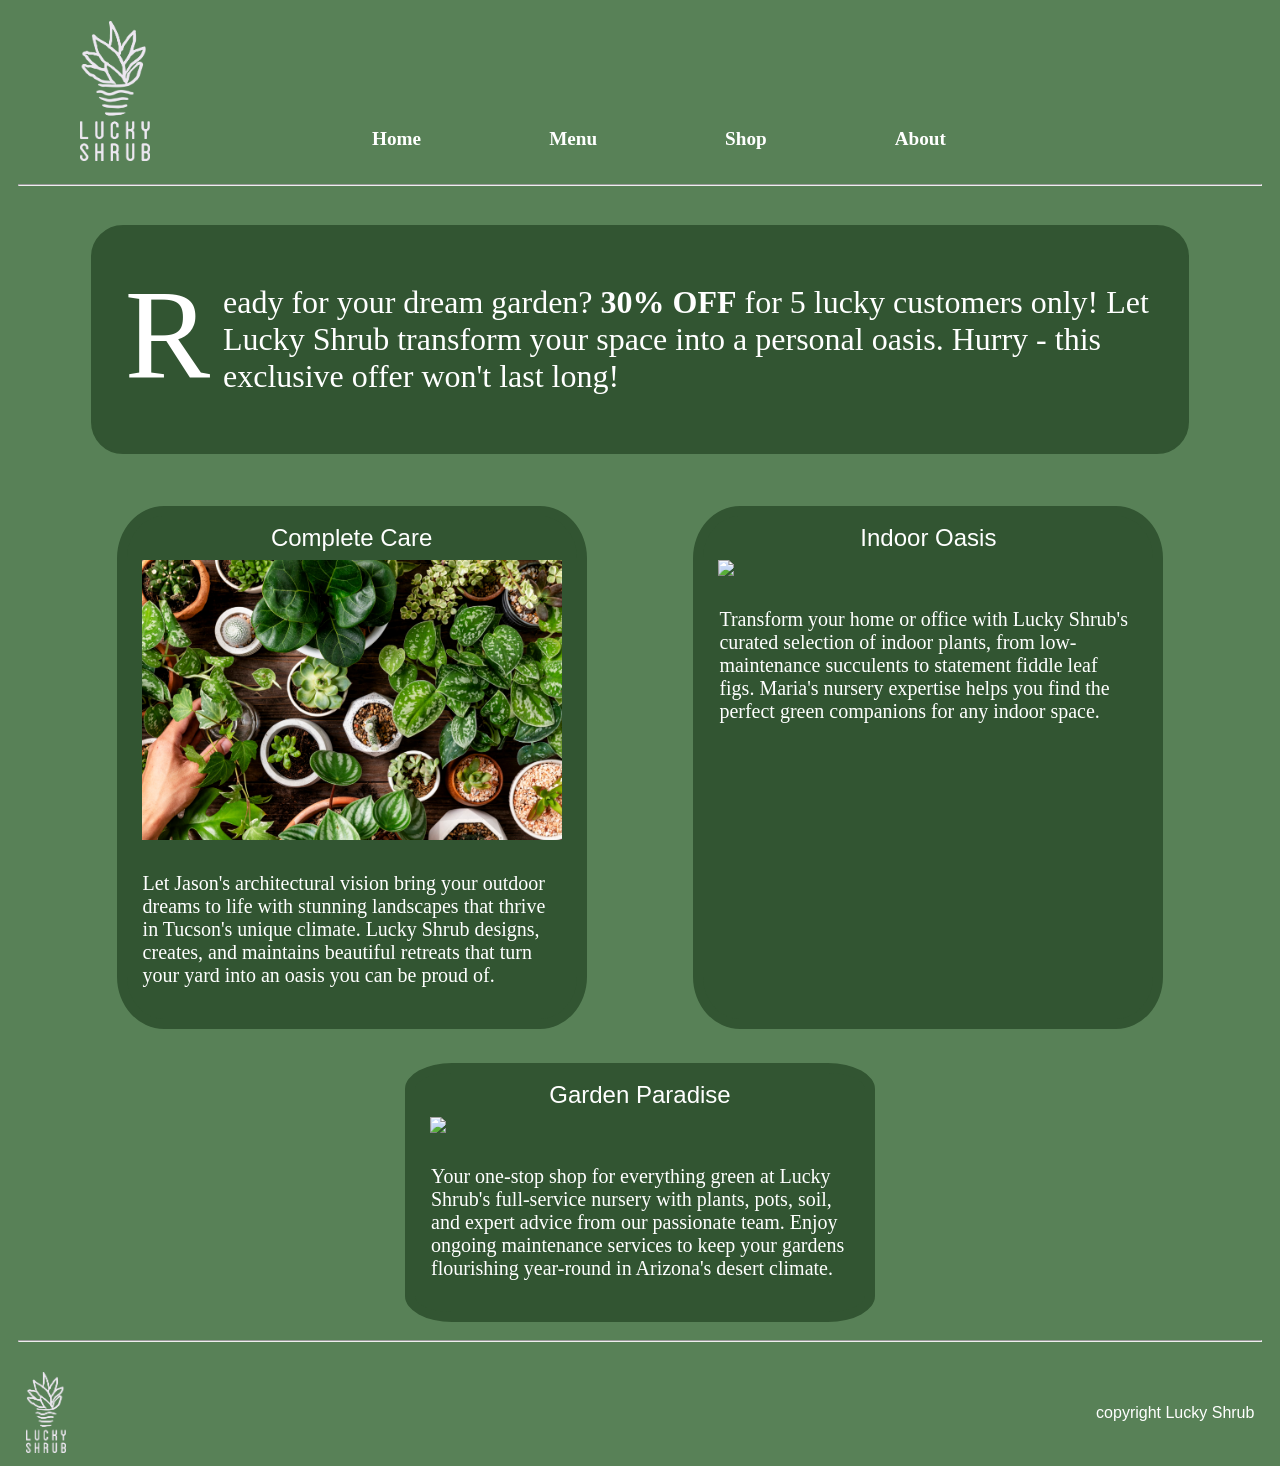
==== frontend/index.html @ 168ce56a "fixed project structure" ====
<!DOCTYPE html>
<html lang="en">
<head>
    <meta charset="UTF-8">
    <meta name="viewport" content="width=device-width, initial-scale=1.0">
    <link rel="stylesheet" href="styles.css">
    <title>Document</title>
</head>
<body>
    <header>
        <div class="logo">
            <img src="../assets/logo.png" alt="logo" width="70rem">
        </div>
        <nav>
            <ul>
                <li><a class="home-btn" href="#">Home</a></li>
                <li><a class="menu-btn" href="#">Menu</a></li>
                <li><a class="shop-btn" href="#">Shop</a></li>
                <li><a class="about-btn" href="#">About</a></li>
            </ul>
        </nav>
    </header>
   <hr >
    <main>
         
<div class="hero">
    
    <div class="Sale">
        <div class="banner">
        <p class="about">Ready for your dream garden? <b>30% OFF</b> for 5 lucky customers only!
Let Lucky Shrub transform your space into a personal oasis.
Hurry - this exclusive offer won't last long!

        </p>
</div>
    </div>
    <div class="container">
    <div class="cards card1">
        <p class="figure">Complete Care</p>
        <img class="plants" src="../assets/plant2.jpg">
        <p class="para">Let Jason's architectural vision bring your outdoor dreams to life with stunning landscapes that thrive in Tucson's unique climate. Lucky Shrub designs, creates, and maintains beautiful retreats that turn your yard into an oasis you can be proud of.</p>
    </div>
    <div class="cards card2">
        <p class="figure">Indoor Oasis</p>
        <img class="plants" src="../assets/plant1.jpg">
        <p class="para">Transform your home or office with Lucky Shrub's curated selection of indoor plants, from low-maintenance succulents to statement fiddle leaf figs. Maria's nursery expertise helps you find the perfect green companions for any indoor space.</p>
    </div>
    <div class="cards card3">
        <p class="figure">Garden Paradise</p>
        <img class="plants" src="../assets/plant3.jpg">
        <p class="para">Your one-stop shop for everything green at Lucky Shrub's full-service nursery with plants, pots, soil, and expert advice from our passionate team. Enjoy ongoing maintenance services to keep your gardens flourishing year-round in Arizona's desert climate.</p>
    </div>
    </div>
</div>
    </main>
    <hr>
    <footer>
        <div class="end">
       <img class="small-img" src="../assets/logo.png">
       <p class="end-text">copyright Lucky Shrub</p>
       </div>
    </footer>
    <script>
        let homebutton=document.querySelector('.home-btn');
        homebutton.addEventListener("click",(e)=>{
e.preventDefault();
window.scrollTo({
    top:100,
    behavior:"smooth"
})
})
    let Menubtn=document.querySelector('.menu-btn');
        Menubtn.addEventListener("click",(e)=>{
e.preventDefault();
window.scrollTo({
    top:400,
    behavior:"smooth"
})
        })
        let Aboutbtn=document.querySelector('.about-btn');
        Aboutbtn.addEventListener("click",(e)=>{
e.preventDefault();
window.scrollTo({
    top:1000,
    behavior:"smooth"
})
        })
        let Shopbtn=document.querySelector(".shop-btn");
        Shopbtn.addEventListener("click",(e)=>{
            e.preventDefault();
            alert("Shopping Will be Allowed Soon!");
        })
    </script>
</body>
</html>
---- frontend/styles.css ----
*{
    margin:0;
    padding: 0;
}
body{
    background-color: #588157;

}
header{
    background-color: #588157;
    display: flex;
    flex-direction: row;
align-items: center;
    min-height: 15vh;
    width: 100%;

}
.logo{
    display: flex;
padding-left: 4rem;
margin: 1rem 1rem 0 1rem;
}
nav{

    display: flex;
    flex-direction: row;

    height: fit-content;
    margin-top: 6rem;
margin-right: 10%;
    width: 100%;
justify-content: center;
padding: 1rem 0 0 0;

}
ul{
    list-style: none;
    display: flex;
    column-gap: 6rem;
}
li{ 
font-size: larger;
    padding: 1rem;
    transition: all 0.2s ease-in;
    border-radius: 2rem;
}
a{
color: white;
text-decoration: none;
font-weight: bold;

}
li:hover{
    background-color: #325532;
    
    transform: scale(1.1);
}
hr{
    margin:2vh;
    color: #588157;
}
.hero{
    display: flex;
flex-wrap: wrap;
   flex-direction:row ;
   min-height: 100vh;
   width: auto;
   background-color: #588157;
   margin-right: 2rem;
   margin-left: 2rem;
}
.Sale{
    display: flex;
    justify-content: center;
    align-items: center;
    height: 30vh;
    width: 100%;
    background-color: #588157;
}
.banner{
    display: flex;
    align-items: center;
min-height: 25vh;
background-color: #325532;
   max-width: 90%;
    border-radius: 2rem;
    font-size: xx-large;
    border:2px solid #325532;
    transition: all 0.3s ease-in;
}
.banner:hover{
    background-color:#233f23;
    cursor: pointer;
}
.banner p{
    font-size: 2rem;
    color:white;
    font-family:   'Times New Roman', serif;
    padding-left: 2rem;
}
.Sale p::first-letter {
  float: left;
  font-size: 4em;
  line-height: 0.8;
  padding-right: 0.1em;
}
.container{
    margin: 0;
    display: flex;
    flex-wrap: wrap;
    height: fit-content;
    width: 100%;
    justify-content: space-around;
    background-color: #588157;
    gap: 0.1rem;
    margin-right: 2rem;
    margin-left: 2rem;
}
.cards{
    display: flex;
flex-direction: column;
align-items: center;
padding-bottom: 1rem;
    margin: 2rem 2rem 0 2rem;
    background-color: #325532;
    border: 10px solid #325532;
    border-radius: 10%;
    max-width: 450px;
    transition: all 0.2s ease-in;
    color:white;
   
}
.para{
    margin-top: 1rem;
    font-size: 1.25rem;
    padding: 1rem;
}
.figure{
    text-align: center;
 
    font-size: x-large;
    font-family: 'Segoe UI', Tahoma, Geneva, Verdana, sans-serif;
    margin: 0.5rem;
    color: white;
}
.cards:hover{
    transform: scale(1.05);
background-color:#233f23;
    cursor: pointer;
}
.plants{
    width: 420px;
    
}
footer {
     width: 100%;
  background-color: #588157;
  padding: 1vw 2vw;
   box-sizing: border-box;
        }
        
  .end {
     display: flex;
      justify-content: space-between;
      align-items: center;
      width: 100%;
        }
        
  .small-img {
      width: 40px;
     height: auto;
        }
        
.end-text {
   color: white;
   margin: 0;
   font-family: Arial, sans-serif;
        }
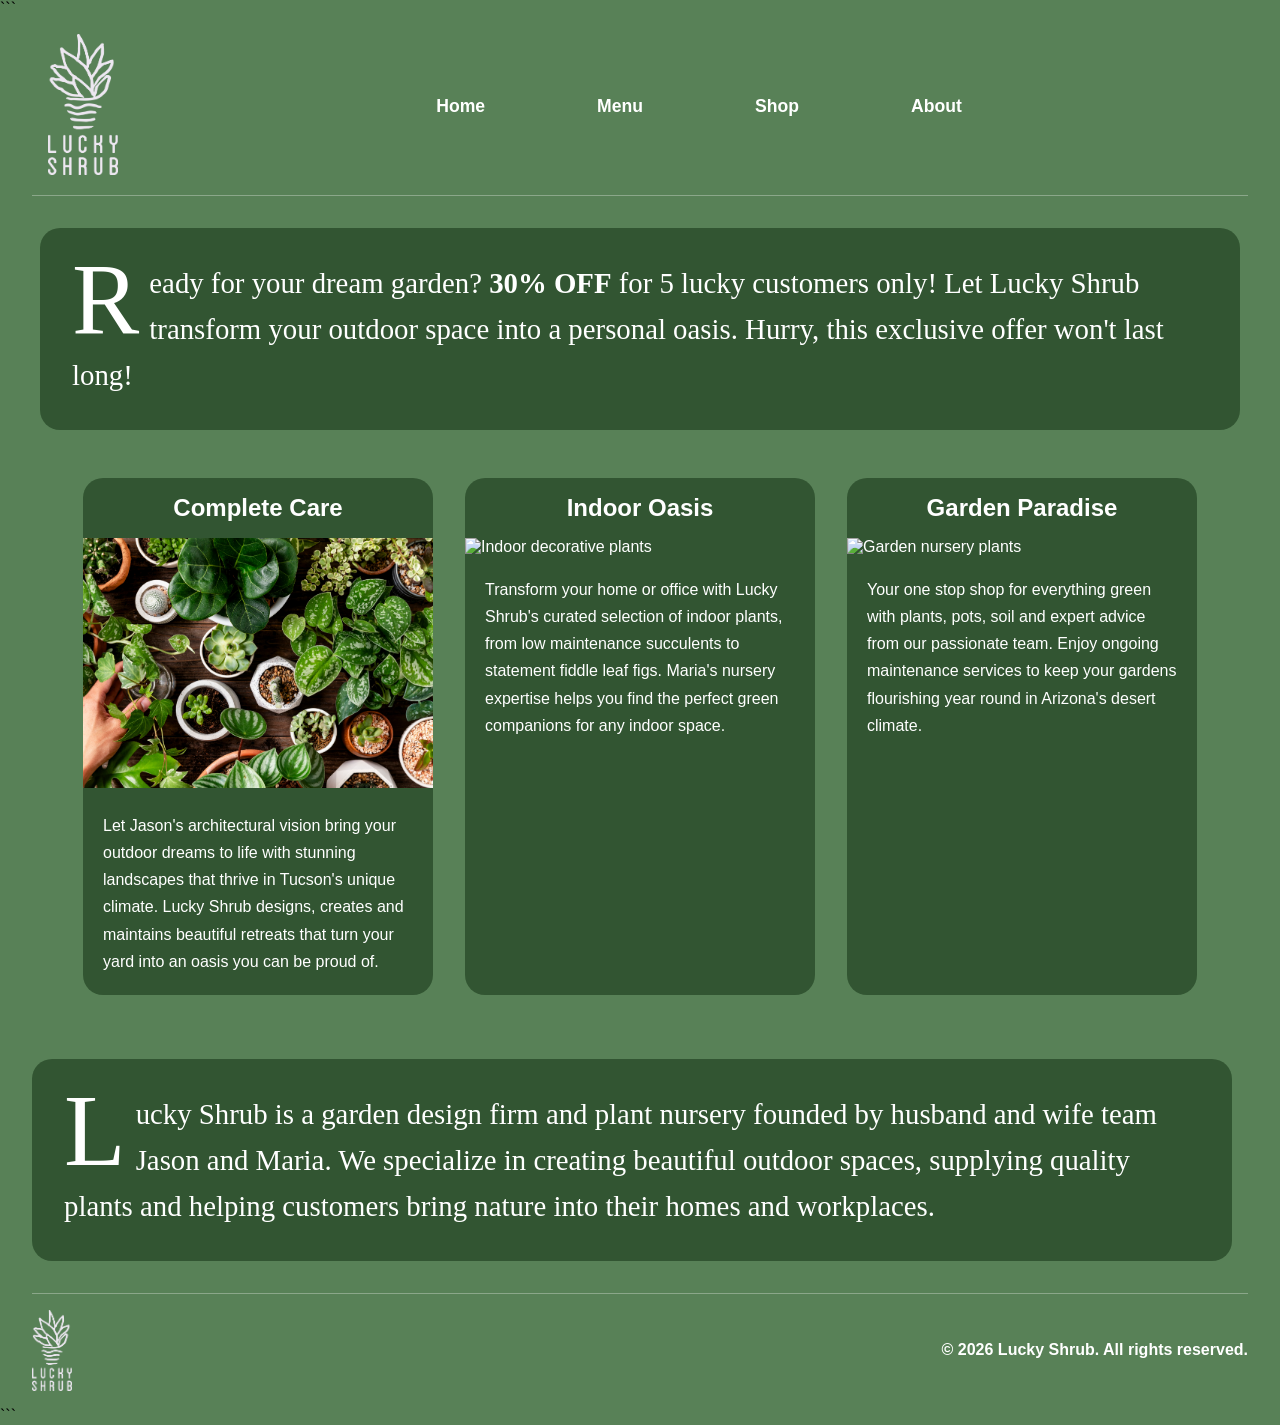
==== commit f490fd0a: "Fixed responsivenes issue" ====
--- a/frontend/index.html
+++ b/frontend/index.html
@@ -1,95 +1,140 @@
 <!DOCTYPE html>
+
 <html lang="en">
 <head>
     <meta charset="UTF-8">
     <meta name="viewport" content="width=device-width, initial-scale=1.0">
+    <title>Lucky Shrub</title>
     <link rel="stylesheet" href="styles.css">
-    <title>Document</title>
 </head>
 <body>
-    <header>
-        <div class="logo">
-            <img src="../assets/logo.png" alt="logo" width="70rem">
-        </div>
-        <nav>
-            <ul>
-                <li><a class="home-btn" href="#">Home</a></li>
-                <li><a class="menu-btn" href="#">Menu</a></li>
-                <li><a class="shop-btn" href="#">Shop</a></li>
-                <li><a class="about-btn" href="#">About</a></li>
-            </ul>
-        </nav>
-    </header>
-   <hr >
-    <main>
-         
-<div class="hero">
-    
-    <div class="Sale">
-        <div class="banner">
-        <p class="about">Ready for your dream garden? <b>30% OFF</b> for 5 lucky customers only!
-Let Lucky Shrub transform your space into a personal oasis.
-Hurry - this exclusive offer won't last long!
 
+```
+<header>
+    <div class="logo">
+        <img src="../assets/logo.png" alt="Lucky Shrub Logo">
+    </div>
+
+    <nav>
+        <ul>
+            <li><a href="#home">Home</a></li>
+            <li><a href="#services">Menu</a></li>
+            <li><a href="#" class="shop-btn">Shop</a></li>
+            <li><a href="#about">About</a></li>
+        </ul>
+    </nav>
+</header>
+
+<hr>
+
+<main id="home">
+
+    <section class="hero">
+
+        <section class="Sale">
+            <div class="banner">
+                <p>
+                    Ready for your dream garden?
+                    <strong>30% OFF</strong> for 5 lucky customers only!
+                    Let Lucky Shrub transform your outdoor space into a personal oasis.
+                    Hurry, this exclusive offer won't last long!
+                </p>
+            </div>
+        </section>
+
+        <section class="container" id="services">
+
+            <article class="cards">
+                <h2 class="figure">Complete Care</h2>
+
+                <img
+                    class="plants"
+                    src="../assets/plant2.jpg"
+                    alt="Beautiful outdoor garden">
+
+                <p class="para">
+                    Let Jason's architectural vision bring your outdoor dreams
+                    to life with stunning landscapes that thrive in Tucson's
+                    unique climate. Lucky Shrub designs, creates and maintains
+                    beautiful retreats that turn your yard into an oasis you
+                    can be proud of.
+                </p>
+            </article>
+
+            <article class="cards">
+                <h2 class="figure">Indoor Oasis</h2>
+
+                <img
+                    class="plants"
+                    src="../assets/plant1.jpg"
+                    alt="Indoor decorative plants">
+
+                <p class="para">
+                    Transform your home or office with Lucky Shrub's curated
+                    selection of indoor plants, from low maintenance succulents
+                    to statement fiddle leaf figs. Maria's nursery expertise
+                    helps you find the perfect green companions for any indoor
+                    space.
+                </p>
+            </article>
+
+            <article class="cards">
+                <h2 class="figure">Garden Paradise</h2>
+
+                <img
+                    class="plants"
+                    src="../assets/plant3.jpg"
+                    alt="Garden nursery plants">
+
+                <p class="para">
+                    Your one stop shop for everything green with plants,
+                    pots, soil and expert advice from our passionate team.
+                    Enjoy ongoing maintenance services to keep your gardens
+                    flourishing year round in Arizona's desert climate.
+                </p>
+            </article>
+
+        </section>
+
+        <section id="about" style="margin-top:4rem;">
+            <div class="banner">
+                <p>
+                    Lucky Shrub is a garden design firm and plant nursery
+                    founded by husband and wife team Jason and Maria.
+                    We specialize in creating beautiful outdoor spaces,
+                    supplying quality plants and helping customers bring
+                    nature into their homes and workplaces.
+                </p>
+            </div>
+        </section>
+
+    </section>
+
+</main>
+
+<hr>
+
+<footer>
+    <div class="end">
+        <img
+            class="small-img"
+            src="../assets/logo.png"
+            alt="Lucky Shrub Logo">
+
+        <p class="end-text">
+            © 2026 Lucky Shrub. All rights reserved.
         </p>
-</div>
     </div>
-    <div class="container">
-    <div class="cards card1">
-        <p class="figure">Complete Care</p>
-        <img class="plants" src="../assets/plant2.jpg">
-        <p class="para">Let Jason's architectural vision bring your outdoor dreams to life with stunning landscapes that thrive in Tucson's unique climate. Lucky Shrub designs, creates, and maintains beautiful retreats that turn your yard into an oasis you can be proud of.</p>
-    </div>
-    <div class="cards card2">
-        <p class="figure">Indoor Oasis</p>
-        <img class="plants" src="../assets/plant1.jpg">
-        <p class="para">Transform your home or office with Lucky Shrub's curated selection of indoor plants, from low-maintenance succulents to statement fiddle leaf figs. Maria's nursery expertise helps you find the perfect green companions for any indoor space.</p>
-    </div>
-    <div class="cards card3">
-        <p class="figure">Garden Paradise</p>
-        <img class="plants" src="../assets/plant3.jpg">
-        <p class="para">Your one-stop shop for everything green at Lucky Shrub's full-service nursery with plants, pots, soil, and expert advice from our passionate team. Enjoy ongoing maintenance services to keep your gardens flourishing year-round in Arizona's desert climate.</p>
-    </div>
-    </div>
-</div>
-    </main>
-    <hr>
-    <footer>
-        <div class="end">
-       <img class="small-img" src="../assets/logo.png">
-       <p class="end-text">copyright Lucky Shrub</p>
-       </div>
-    </footer>
-    <script>
-        let homebutton=document.querySelector('.home-btn');
-        homebutton.addEventListener("click",(e)=>{
-e.preventDefault();
-window.scrollTo({
-    top:100,
-    behavior:"smooth"
-})
-})
-    let Menubtn=document.querySelector('.menu-btn');
-        Menubtn.addEventListener("click",(e)=>{
-e.preventDefault();
-window.scrollTo({
-    top:400,
-    behavior:"smooth"
-})
-        })
-        let Aboutbtn=document.querySelector('.about-btn');
-        Aboutbtn.addEventListener("click",(e)=>{
-e.preventDefault();
-window.scrollTo({
-    top:1000,
-    behavior:"smooth"
-})
-        })
-        let Shopbtn=document.querySelector(".shop-btn");
-        Shopbtn.addEventListener("click",(e)=>{
+</footer>
+
+<script>
+    document.querySelector(".shop-btn")
+        .addEventListener("click", (e) => {
             e.preventDefault();
-            alert("Shopping Will be Allowed Soon!");
-        })
-    </script>
+            alert("Online shopping will be available soon!");
+        });
+</script>
+```
+
 </body>
 </html>
--- a/frontend/styles.css
+++ b/frontend/styles.css
@@ -1,178 +1,242 @@
-*{
-    margin:0;
-    padding: 0;
-}
-body{
-    background-color: #588157;
-
-}
-header{
-    background-color: #588157;
-    display: flex;
-    flex-direction: row;
+* {
+  margin: 0;
+  padding: 0;
+  box-sizing: border-box;
+  }
+
+body {
+background-color: #588157;
+font-family: Arial, Helvetica, sans-serif;
+}
+
+
+
+header {
+background-color: #588157;
+display: flex;
 align-items: center;
-    min-height: 15vh;
+min-height: 15vh;
+width: 100%;
+padding: 1rem 0;
+}
+
+.logo {
+padding-left: 3rem;
+}
+
+.logo img {
+width: 70px;
+height: auto;
+}
+
+nav {
+width: 100%;
+display: flex;
+justify-content: center;
+}
+
+nav ul {
+list-style: none;
+display: flex;
+gap: 4rem;
+}
+
+nav li {
+padding: 1rem 1.5rem;
+border-radius: 2rem;
+transition: all 0.25s ease;
+}
+
+nav li:hover {
+background-color: #325532;
+transform: translateY(-2px);
+}
+
+nav a {
+color: white;
+text-decoration: none;
+font-size: 1.1rem;
+font-weight: bold;
+}
+
+
+
+hr {
+border: none;
+height: 1px;
+background-color: rgba(255,255,255,0.3);
+margin: 0 2rem;
+}
+
+
+
+.hero {
+width: 100%;
+padding: 2rem;
+}
+
+
+
+.Sale {
+display: flex;
+justify-content: center;
+margin-bottom: 3rem;
+}
+
+.banner {
+background-color: #325532;
+max-width: 1200px;
+width: 100%;
+border-radius: 20px;
+padding: 2rem;
+transition: all 0.3s ease;
+}
+
+.banner:hover {
+background-color: #233f23;
+cursor: pointer;
+}
+
+.banner p {
+color: white;
+font-size: 1.8rem;
+line-height: 1.6;
+font-family: Georgia, 'Times New Roman', serif;
+}
+
+.banner p::first-letter {
+float: left;
+font-size: 3.5em;
+line-height: 0.8;
+padding-right: 0.1em;
+}
+
+
+.container {
+display: flex;
+flex-wrap: wrap;
+justify-content: center;
+gap: 2rem;
+}
+
+.cards {
+background-color: #325532;
+color: white;
+width: 350px;
+border-radius: 20px;
+overflow: hidden;
+transition: all 0.3s ease;
+}
+
+.cards:hover {
+transform: translateY(-8px);
+background-color: #233f23;
+cursor: pointer;
+}
+
+.figure {
+text-align: center;
+font-size: 1.5rem;
+font-weight: bold;
+padding: 1rem;
+}
+
+.plants {
+width: 100%;
+height: 250px;
+object-fit: cover;
+}
+
+.para {
+padding: 1.25rem;
+font-size: 1rem;
+line-height: 1.7;
+}
+
+
+
+footer {
+width: 100%;
+background-color: #588157;
+padding: 1rem 2rem;
+}
+
+.end {
+display: flex;
+justify-content: space-between;
+align-items: center;
+}
+
+.small-img {
+width: 40px;
+height: auto;
+}
+
+.end-text {
+color: white;
+font-weight: bold;
+}
+
+
+
+@media (max-width: 992px) {
+
+nav ul {
+    gap: 2rem;
+}
+
+.banner p {
+    font-size: 1.5rem;
+}
+
+.cards {
+    width: 320px;
+}
+
+
+}
+
+
+
+@media (max-width: 768px) {
+
+
+header {
+    flex-direction: column;
+    gap: 1rem;
+}
+
+.logo {
+    padding-left: 0;
+}
+
+nav ul {
+    flex-direction: column;
+    align-items: center;
+    gap: 1rem;
+}
+
+.hero {
+    padding: 1rem;
+}
+
+.banner {
+    padding: 1.5rem;
+}
+
+.banner p {
+    font-size: 1.2rem;
+}
+
+.cards {
     width: 100%;
-
-}
-.logo{
-    display: flex;
-padding-left: 4rem;
-margin: 1rem 1rem 0 1rem;
-}
-nav{
-
-    display: flex;
-    flex-direction: row;
-
-    height: fit-content;
-    margin-top: 6rem;
-margin-right: 10%;
-    width: 100%;
-justify-content: center;
-padding: 1rem 0 0 0;
-
-}
-ul{
-    list-style: none;
-    display: flex;
-    column-gap: 6rem;
-}
-li{ 
-font-size: larger;
-    padding: 1rem;
-    transition: all 0.2s ease-in;
-    border-radius: 2rem;
-}
-a{
-color: white;
-text-decoration: none;
-font-weight: bold;
-
-}
-li:hover{
-    background-color: #325532;
-    
-    transform: scale(1.1);
-}
-hr{
-    margin:2vh;
-    color: #588157;
-}
-.hero{
-    display: flex;
-flex-wrap: wrap;
-   flex-direction:row ;
-   min-height: 100vh;
-   width: auto;
-   background-color: #588157;
-   margin-right: 2rem;
-   margin-left: 2rem;
-}
-.Sale{
-    display: flex;
-    justify-content: center;
-    align-items: center;
-    height: 30vh;
-    width: 100%;
-    background-color: #588157;
-}
-.banner{
-    display: flex;
-    align-items: center;
-min-height: 25vh;
-background-color: #325532;
-   max-width: 90%;
-    border-radius: 2rem;
-    font-size: xx-large;
-    border:2px solid #325532;
-    transition: all 0.3s ease-in;
-}
-.banner:hover{
-    background-color:#233f23;
-    cursor: pointer;
-}
-.banner p{
-    font-size: 2rem;
-    color:white;
-    font-family:   'Times New Roman', serif;
-    padding-left: 2rem;
-}
-.Sale p::first-letter {
-  float: left;
-  font-size: 4em;
-  line-height: 0.8;
-  padding-right: 0.1em;
-}
-.container{
-    margin: 0;
-    display: flex;
-    flex-wrap: wrap;
-    height: fit-content;
-    width: 100%;
-    justify-content: space-around;
-    background-color: #588157;
-    gap: 0.1rem;
-    margin-right: 2rem;
-    margin-left: 2rem;
-}
-.cards{
-    display: flex;
-flex-direction: column;
-align-items: center;
-padding-bottom: 1rem;
-    margin: 2rem 2rem 0 2rem;
-    background-color: #325532;
-    border: 10px solid #325532;
-    border-radius: 10%;
-    max-width: 450px;
-    transition: all 0.2s ease-in;
-    color:white;
-   
-}
-.para{
-    margin-top: 1rem;
-    font-size: 1.25rem;
-    padding: 1rem;
-}
-.figure{
-    text-align: center;
- 
-    font-size: x-large;
-    font-family: 'Segoe UI', Tahoma, Geneva, Verdana, sans-serif;
-    margin: 0.5rem;
-    color: white;
-}
-.cards:hover{
-    transform: scale(1.05);
-background-color:#233f23;
-    cursor: pointer;
-}
-.plants{
-    width: 420px;
-    
-}
-footer {
-     width: 100%;
-  background-color: #588157;
-  padding: 1vw 2vw;
-   box-sizing: border-box;
-        }
-        
-  .end {
-     display: flex;
-      justify-content: space-between;
-      align-items: center;
-      width: 100%;
-        }
-        
-  .small-img {
-      width: 40px;
-     height: auto;
-        }
-        
-.end-text {
-   color: white;
-   margin: 0;
-   font-family: Arial, sans-serif;
-        }
+    max-width: 400px;
+}
+
+.end {
+    flex-direction: column;
+    gap: 1rem;
+}
+
+
+}
